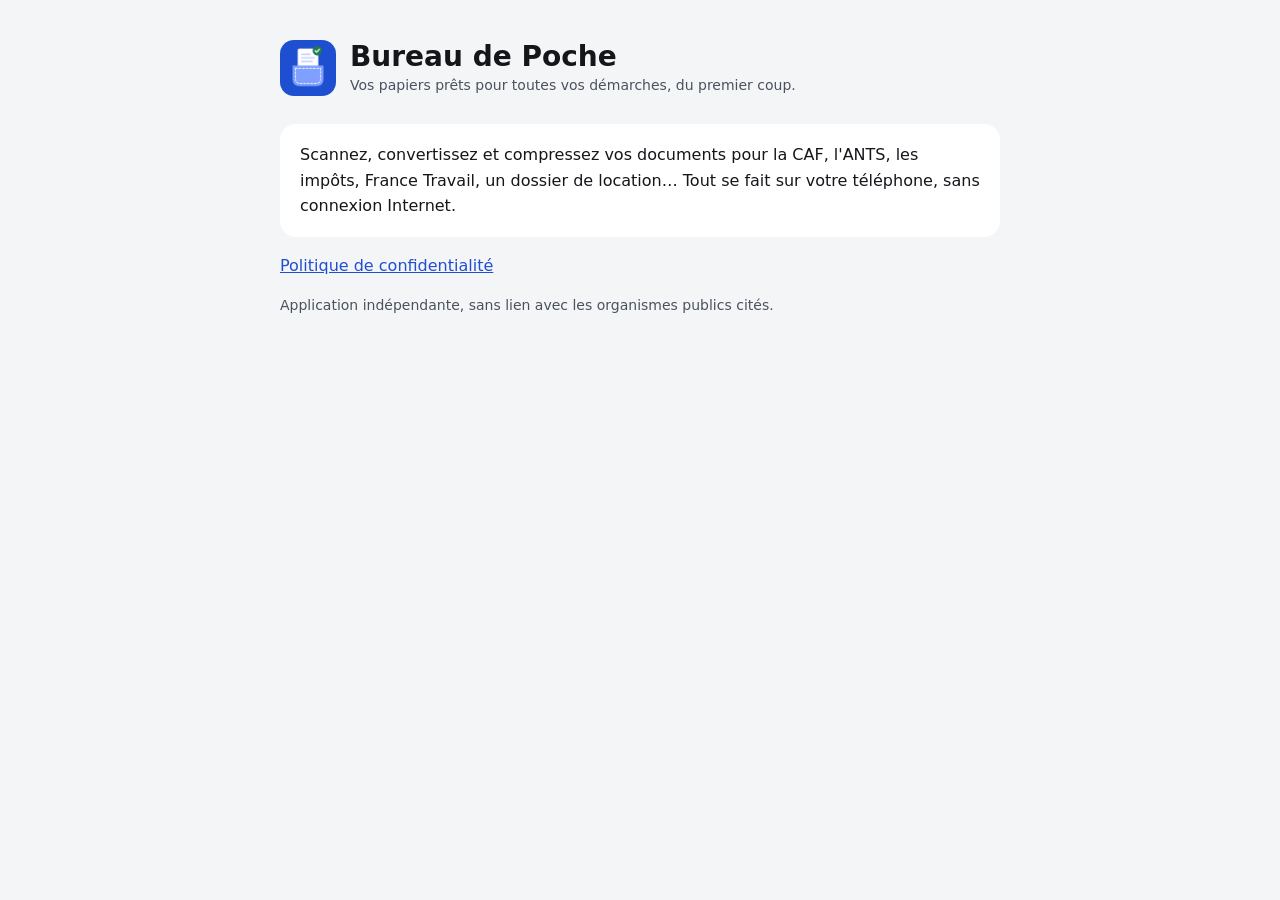
==== docs/index.html @ 34bbef85 "Politique de confidentialité (GitHub Pages) et visuels du Play Store Co-Authored-By: Claude Opus 5.5" ====
<!doctype html>
<html lang="fr">
<head>
<meta charset="utf-8">
<meta name="viewport" content="width=device-width, initial-scale=1">
<title>Bureau de Poche</title>
<link rel="stylesheet" href="style.css">
</head>
<body>
<main>
<header><img src="icone.png" alt=""><div><h1>Bureau de Poche</h1><div class="discret">Vos papiers prêts pour toutes vos démarches, du premier coup.</div></div></header>
<div class="carte">Scannez, convertissez et compressez vos documents pour la CAF, l'ANTS, les impôts, France Travail, un dossier de location… Tout se fait sur votre téléphone, sans connexion Internet.</div>
<p><a href="confidentialite.html">Politique de confidentialité</a></p>
<p class="discret">Application indépendante, sans lien avec les organismes publics cités.</p>
</main>
</body>
</html>
---- docs/style.css ----
body{margin:0;background:#F4F5F7;color:#14161A;font-family:Inter,system-ui,-apple-system,"Segoe UI",Roboto,sans-serif;line-height:1.6}
main{max-width:720px;margin:0 auto;padding:40px 20px 64px}
header{display:flex;align-items:center;gap:14px;margin-bottom:28px}
header img{width:56px;height:56px;border-radius:14px}
h1{font-size:28px;line-height:1.2;margin:0}
h2{font-size:19px;margin:32px 0 8px}
p,li{font-size:16px}
.carte{background:#fff;border-radius:16px;padding:18px 20px;margin:16px 0}
.discret{color:#4A5260;font-size:14px}
a{color:#1F4FD1}
@media (prefers-color-scheme:dark){body{background:#0F1114;color:#F2F3F5}.carte{background:#1A1D22}.discret{color:#A7AEBB}a{color:#93B1FF}}
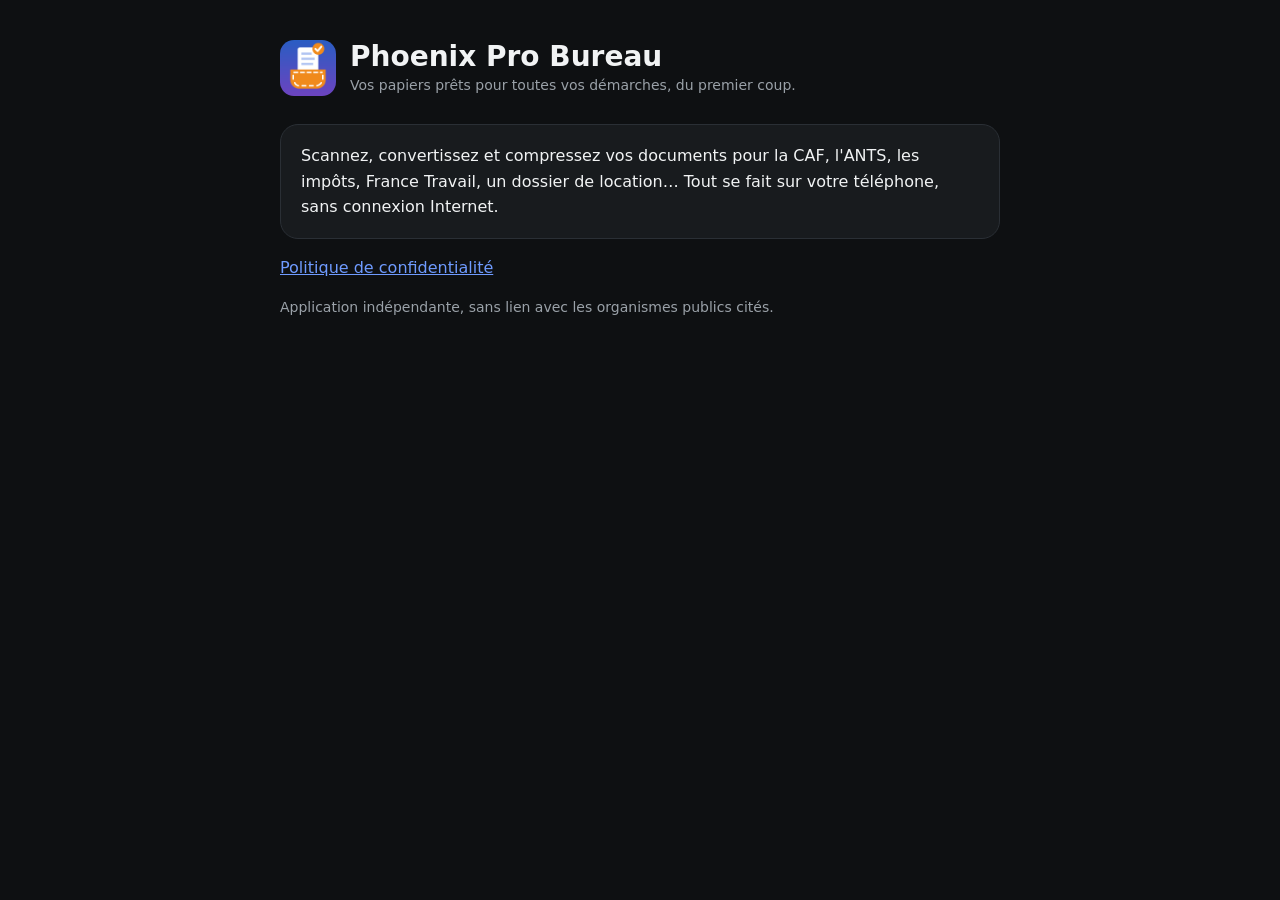
==== commit 36cddf00: "Phoenix Pro Bureau : couleurs, interface et icône de la gamme Phoenix Pro (sombre, accent orange) Co" ====
--- a/docs/index.html
+++ b/docs/index.html
@@ -3,12 +3,12 @@
 <head>
 <meta charset="utf-8">
 <meta name="viewport" content="width=device-width, initial-scale=1">
-<title>Bureau de Poche</title>
+<title>Phoenix Pro Bureau</title>
 <link rel="stylesheet" href="style.css">
 </head>
 <body>
 <main>
-<header><img src="icone.png" alt=""><div><h1>Bureau de Poche</h1><div class="discret">Vos papiers prêts pour toutes vos démarches, du premier coup.</div></div></header>
+<header><img src="icone.png" alt=""><div><h1>Phoenix Pro Bureau</h1><div class="discret">Vos papiers prêts pour toutes vos démarches, du premier coup.</div></div></header>
 <div class="carte">Scannez, convertissez et compressez vos documents pour la CAF, l'ANTS, les impôts, France Travail, un dossier de location… Tout se fait sur votre téléphone, sans connexion Internet.</div>
 <p><a href="confidentialite.html">Politique de confidentialité</a></p>
 <p class="discret">Application indépendante, sans lien avec les organismes publics cités.</p>
--- a/docs/style.css
+++ b/docs/style.css
@@ -1,11 +1,10 @@
-body{margin:0;background:#F4F5F7;color:#14161A;font-family:Inter,system-ui,-apple-system,"Segoe UI",Roboto,sans-serif;line-height:1.6}
+body{margin:0;background:#0E1012;color:#F1F3F4;font-family:Inter,system-ui,-apple-system,"Segoe UI",Roboto,sans-serif;line-height:1.6}
 main{max-width:720px;margin:0 auto;padding:40px 20px 64px}
 header{display:flex;align-items:center;gap:14px;margin-bottom:28px}
 header img{width:56px;height:56px;border-radius:14px}
 h1{font-size:28px;line-height:1.2;margin:0}
-h2{font-size:19px;margin:32px 0 8px}
+h2{font-size:19px;margin:32px 0 8px;color:#F08A1C}
 p,li{font-size:16px}
-.carte{background:#fff;border-radius:16px;padding:18px 20px;margin:16px 0}
-.discret{color:#4A5260;font-size:14px}
-a{color:#1F4FD1}
-@media (prefers-color-scheme:dark){body{background:#0F1114;color:#F2F3F5}.carte{background:#1A1D22}.discret{color:#A7AEBB}a{color:#93B1FF}}
+.carte{background:#181B1E;border:1px solid #2A2F35;border-radius:18px;padding:18px 20px;margin:16px 0}
+.discret{color:#9AA1A8;font-size:14px}
+a{color:#6F9BFF}
